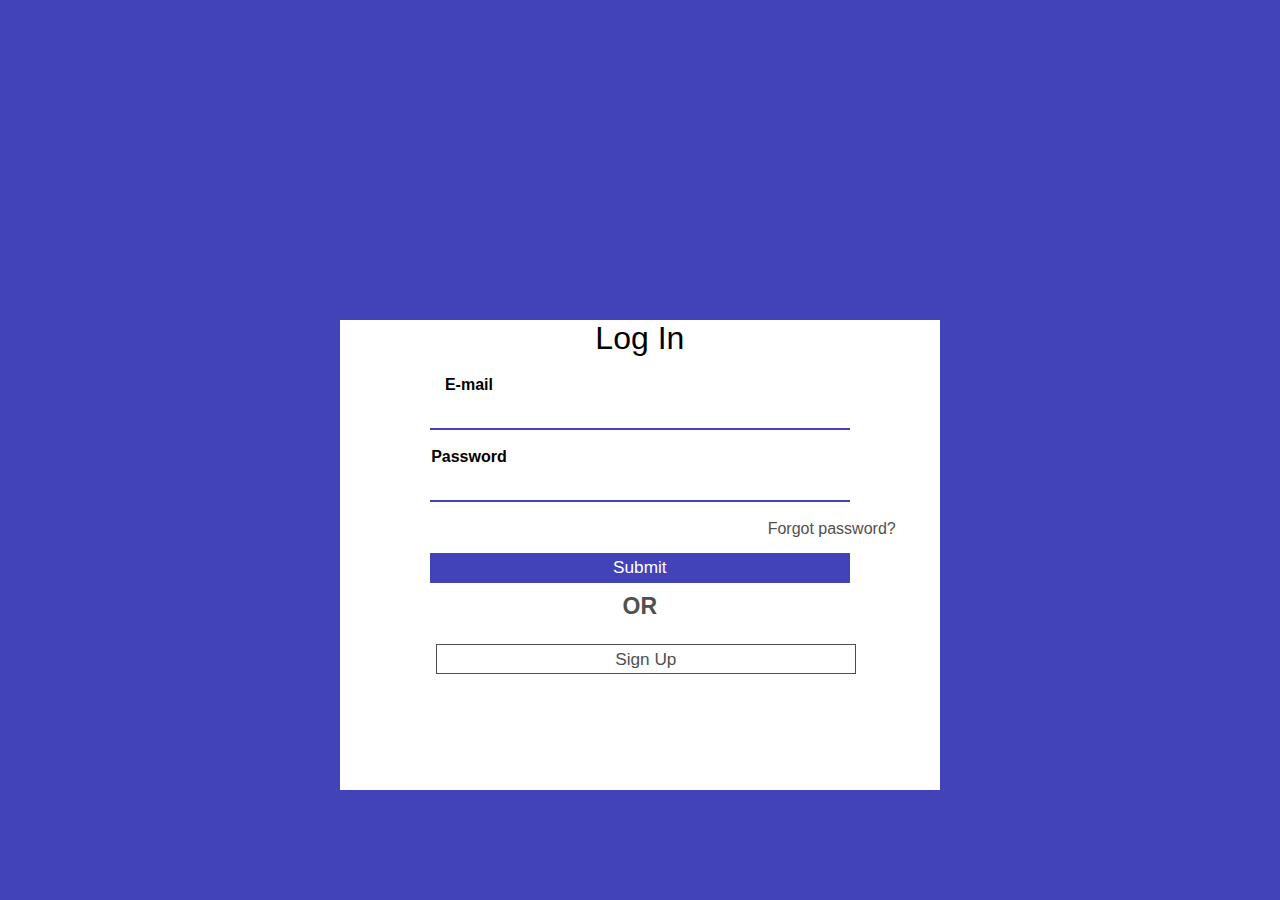
==== login.html @ e21e4098 "commit" ====
<!DOCTYPE html>
<html lang="en">
<head>
    <meta charset="UTF-8">
    <meta name="viewport" content="width=device-width, initial-scale=1.0">
    <link rel="stylesheet" href="style.css">
    <title>Login</title>
</head>
<body>
    <div class="container">
        <img src="img1.png" alt="banner" class="banner">
        <div class="bg-2">
           <h1> <span>Log</span> In</h1>
           <form>


               <label>E-mail</label> <br>
               <input type="text"> <br>
               <label>Password</label> <br>
               <input type="password"> <br>
               <p id="f-pass">Forgot password?</p>
               <input type="submit" class="submit">
           </form>
         <h2> <span>OR</span></h2>
          <a href="index.html"><button class="login">Sign Up</button></a> 
        </div>
    </div>
<script class="main.js"></script> 
</body>
</html>
---- style.css ----
*{
    margin: 0;
    padding: 0;
    box-sizing: border-box;
    overflow-: hidden;
}

body{
    background-color: rgb(66, 66, 185);
    font-family: 'Segoe UI', Tahoma, Geneva, Verdana, sans-serif;
}

h2{
    margin-top: 10px;
    text-align: center;
    color: rgb(82, 79, 79);
    font-size: 23px;
    overflow: hidden;
}
.container{
   max-width: 600px;
   width: 90%;
   margin: auto;
}

.banner{
    margin-top: -30px;
    display: block;
    width: 99.95%;
    height: 350px;
}

.bg-2{
     width: 99.95%;
     height: 470px;
     background-color: #fff;
     position: relative;
}

.bg-2 h1{
    text-align: center;
    font-weight: 380;
}

form{
    display:flex;
    flex-direction: column;
    justify-content: center;
    align-items: center;
    margin-top: 19px;
}

form label{
  font-weight: 550;
  margin-left: -57%;
  margin-bottom: -2%;
}

form input{
    width: 70%;
    height: 30px;
    border: none;
    border-bottom: 2px solid rgb(66, 66, 185);
    outline: none;
    font-size: 17.2px;
    font-weight: 540;
}

.submit{
    margin-top: 15px;
    background-color: rgb(66, 66, 185);
    color: #fff;
    cursor: pointer;
}

.submit:hover{
    transition: 0.9s all ease-in-out;
    background-color: blue;
}

.login{
    margin-top: 24px;
    width: 70%;
    height: 30px; 
    color: rgb(82, 79, 79);
    cursor: pointer;
    border: 1px solid rgb(82, 79, 79);
    outline: none;
    font-size: 17.2px;
    position: absolute;
    left: 16%;
    background-color: #fff;
}

.login:hover{
    transition: 0.9s all ease-in-out;
    background-color: rgb(66, 66, 185);
    color: #fff;
}

#f-pass{
    color: rgb(82, 79, 79);
    align-self: flex-end;
    padding-right: 44px;
    cursor: pointer;
}
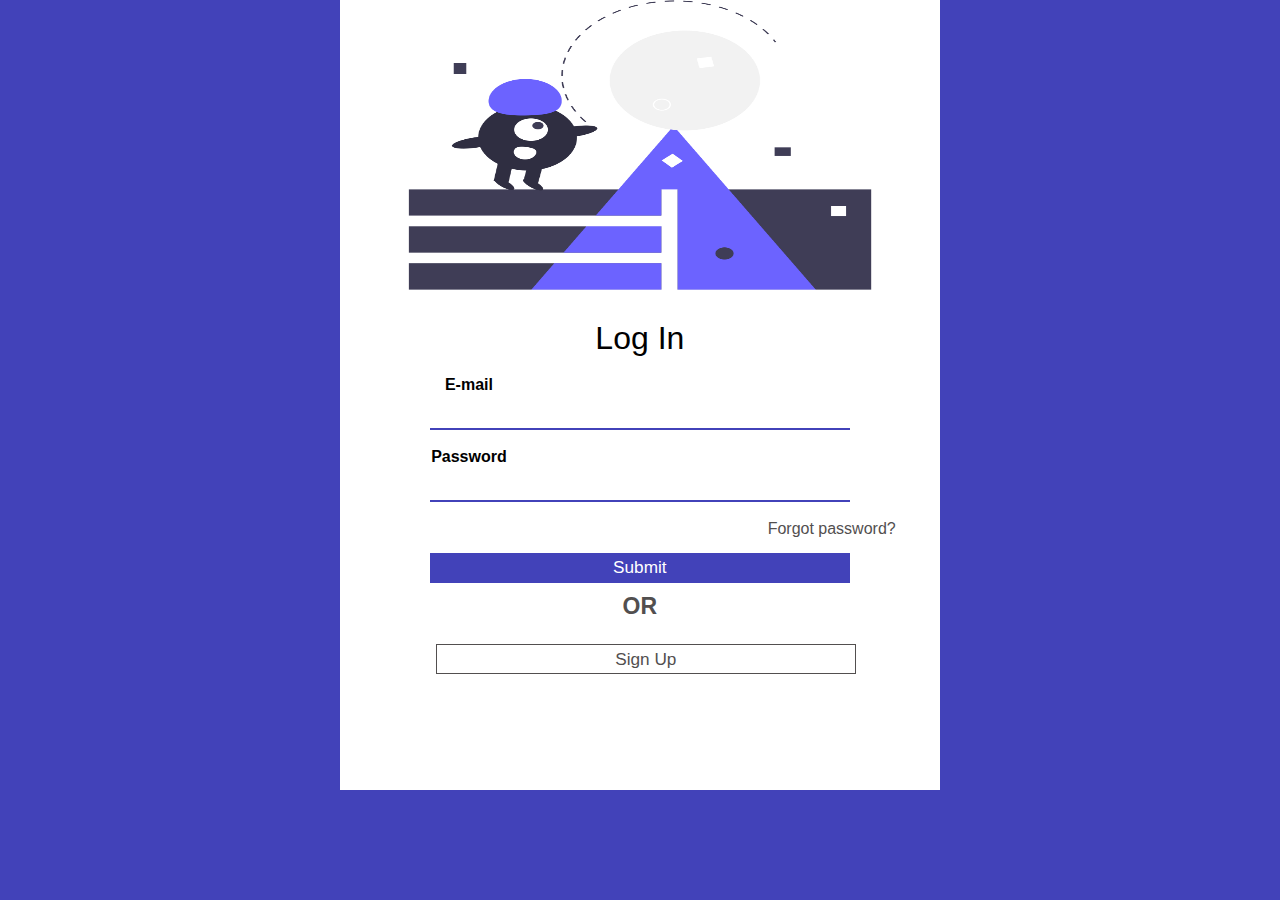
==== commit 82651921: "Update login.html" ====
--- a/login.html
+++ b/login.html
@@ -8,7 +8,7 @@
 </head>
 <body>
     <div class="container">
-        <img src="img1.png" alt="banner" class="banner">
+        <img src="img1.PNG" alt="banner" class="banner">
         <div class="bg-2">
            <h1> <span>Log</span> In</h1>
            <form>
@@ -27,4 +27,4 @@
     </div>
 <script class="main.js"></script> 
 </body>
-</html>+</html>
